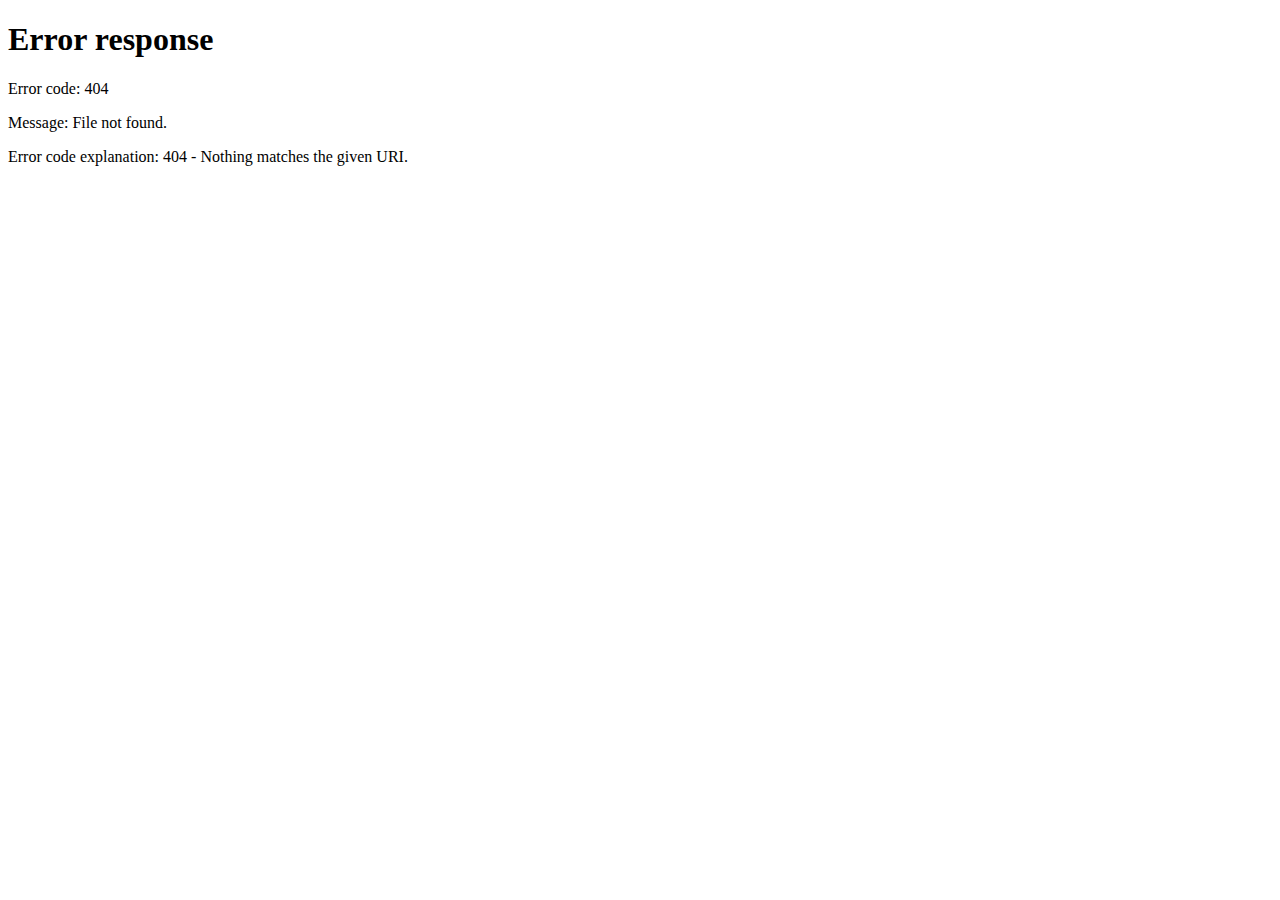
==== index.html @ dda60046 "first commit" ====
<!DOCTYPE html>
<html lang="en">
<head>
    <meta charset="UTF-8">
    <meta http-equiv="X-UA-Compatible" content="IE=edge">
    <meta name="viewport" content="width=device-width, initial-scale=1.0">
    <meta http-equiv='refresh' content='0; URL=Homepage.html'>
    <title>Document</title>
</head>
<body>
    
</body>
</html>
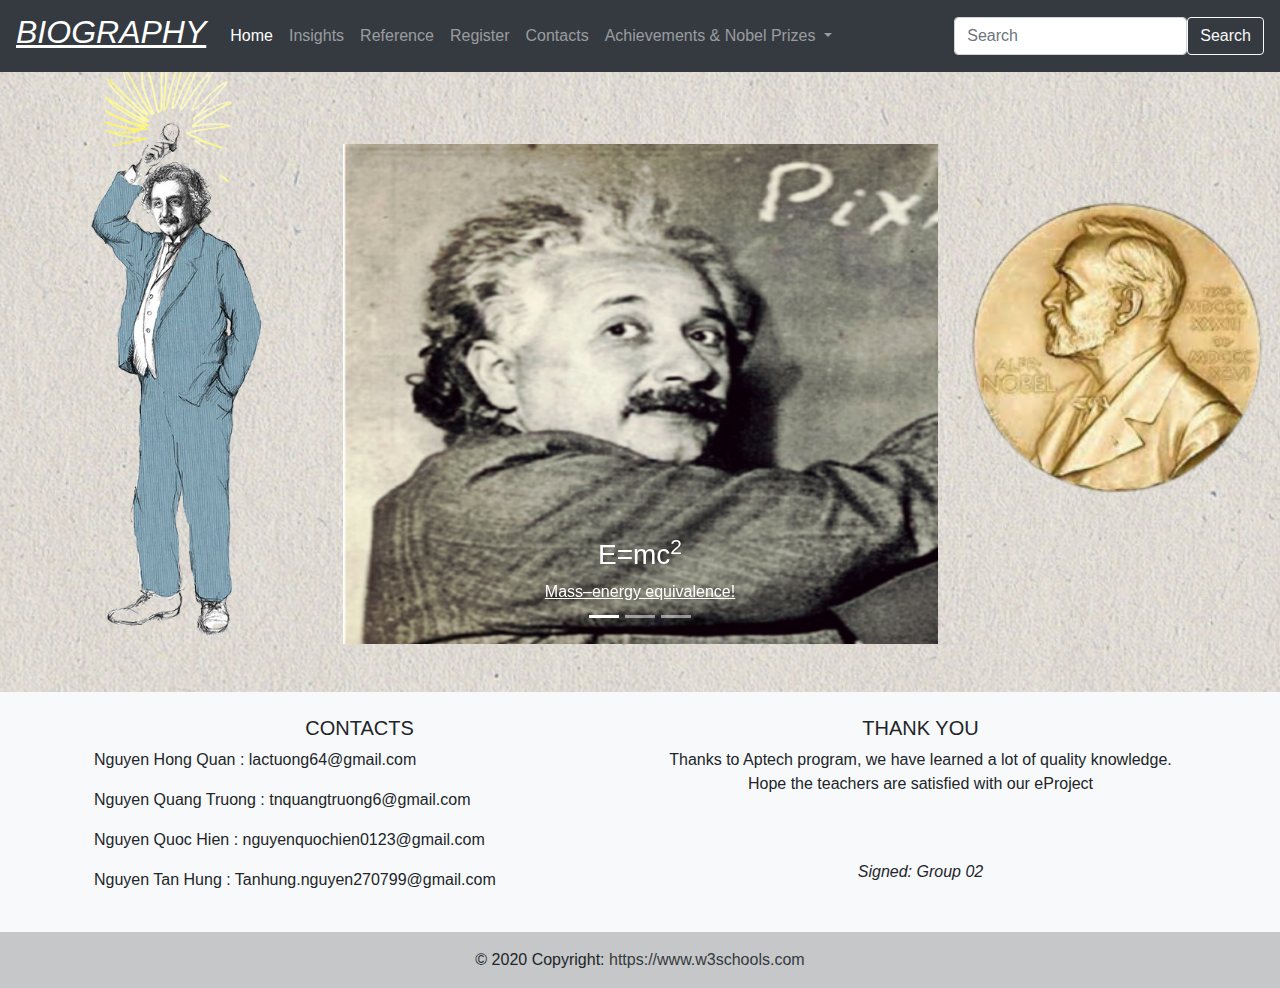
==== commit 2a3aa179: "Update index.html" ====
--- a/index.html
+++ b/index.html
@@ -4,10 +4,10 @@
     <meta charset="UTF-8">
     <meta http-equiv="X-UA-Compatible" content="IE=edge">
     <meta name="viewport" content="width=device-width, initial-scale=1.0">
-    <meta http-equiv='refresh' content='0; URL=Homepage.html'>
+    <meta http-equiv='refresh' content='0; URL=html/Homepage.html'>
     <title>Document</title>
 </head>
 <body>
     
 </body>
-</html>+</html>
